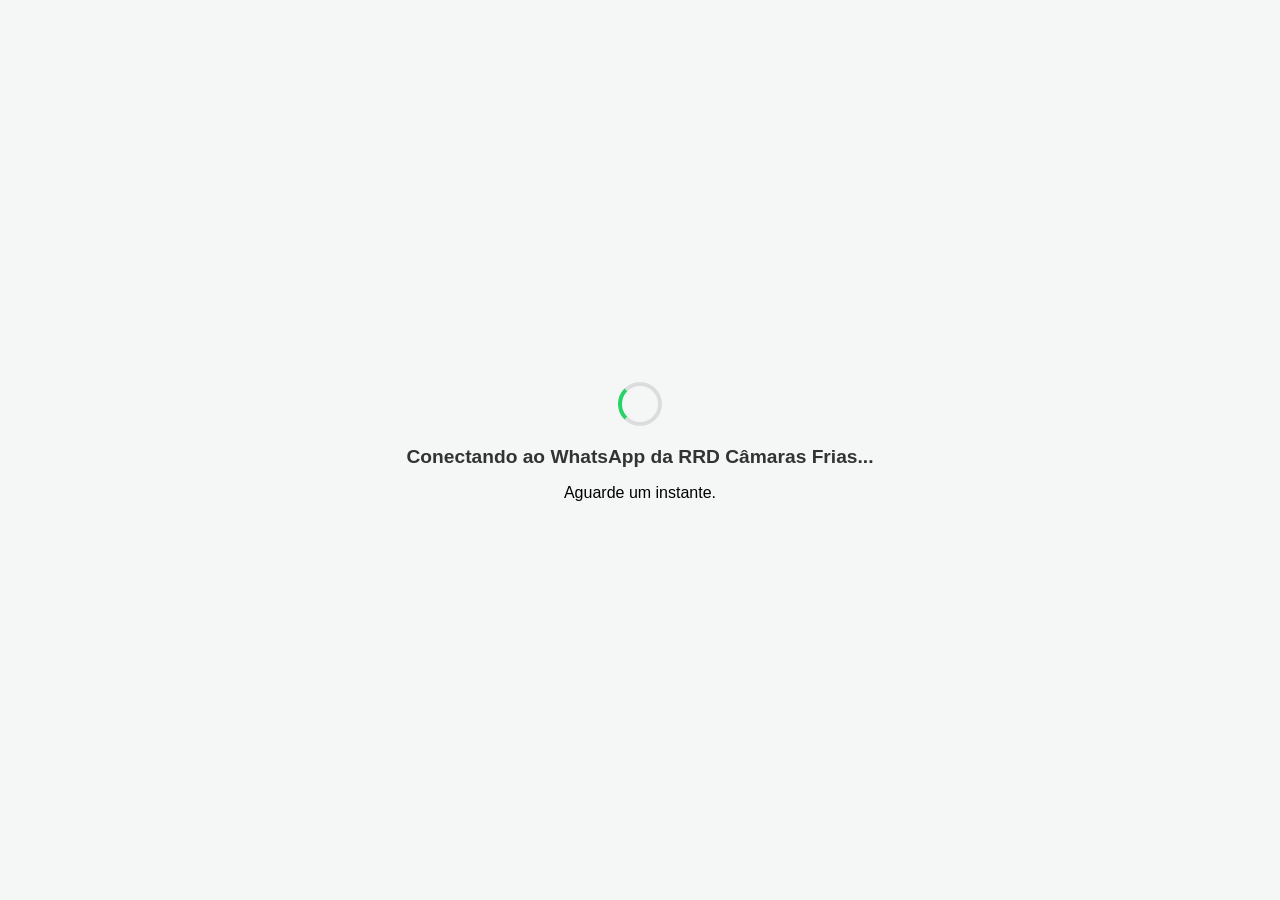
==== obrigado.html @ f608ee09 "Add files via upload" ====
<!DOCTYPE html>
<html lang="pt-br">
<head>
    <meta charset="UTF-8">
    <meta name="viewport" content="width=device-width, initial-scale=1.0">
    <title>Conectando ao WhatsApp...</title>
    
    <script>(function(w,d,s,l,i){w[l]=w[l]||[];w[l].push({'gtm.start':
    new Date().getTime(),event:'gtm.js'});var f=d.getElementsByTagName(s)[0],
    j=d.createElement(s),dl=l!='dataLayer'?'&l='+l:'';j.async=true;j.src=
    'https://www.googletagmanager.com/gtm.js?id='+i+dl;f.parentNode.insertBefore(j,f);
    })(window,document,'script','dataLayer','GTM-5FKGXKF8');</script>
    <style>
        body { font-family: sans-serif; display: flex; justify-content: center; align-items: center; height: 100vh; background: #f4f7f6; margin: 0; }
        .loader-container { text-align: center; }
        .spinner { border: 4px solid rgba(0, 0, 0, 0.1); width: 36px; height: 36px; border-radius: 50%; border-left-color: #25D366; animation: spin 1s linear infinite; margin: 0 auto 20px; }
        @keyframes spin { 0% { transform: rotate(0deg); } 100% { transform: rotate(360deg); } }
        h1 { font-size: 1.2rem; color: #333; }
    </style>
</head>
<body>
    <noscript><iframe src="https://www.googletagmanager.com/ns.html?id=GTM-5FKGXKF8"
    height="0" width="0" style="display:none;visibility:hidden"></iframe></noscript>

    <div class="loader-container">
        <div class="spinner"></div>
        <h1>Conectando ao WhatsApp da RRD Câmaras Frias...</h1>
        <p>Aguarde um instante.</p>
    </div>

    <script>
        // Configuração do Redirecionamento
        const whatsappUrl = "https://api.whatsapp.com/send?phone=554992619111&text=Olá! Gostaria de mais informações sobre câmaras frias.";
        
        // Aguarda 1.5 segundos para garantir o disparo da tag e redireciona
        setTimeout(() => {
            window.location.href = whatsappUrl;
        }, 1500);
    </script>
</body>
</html>
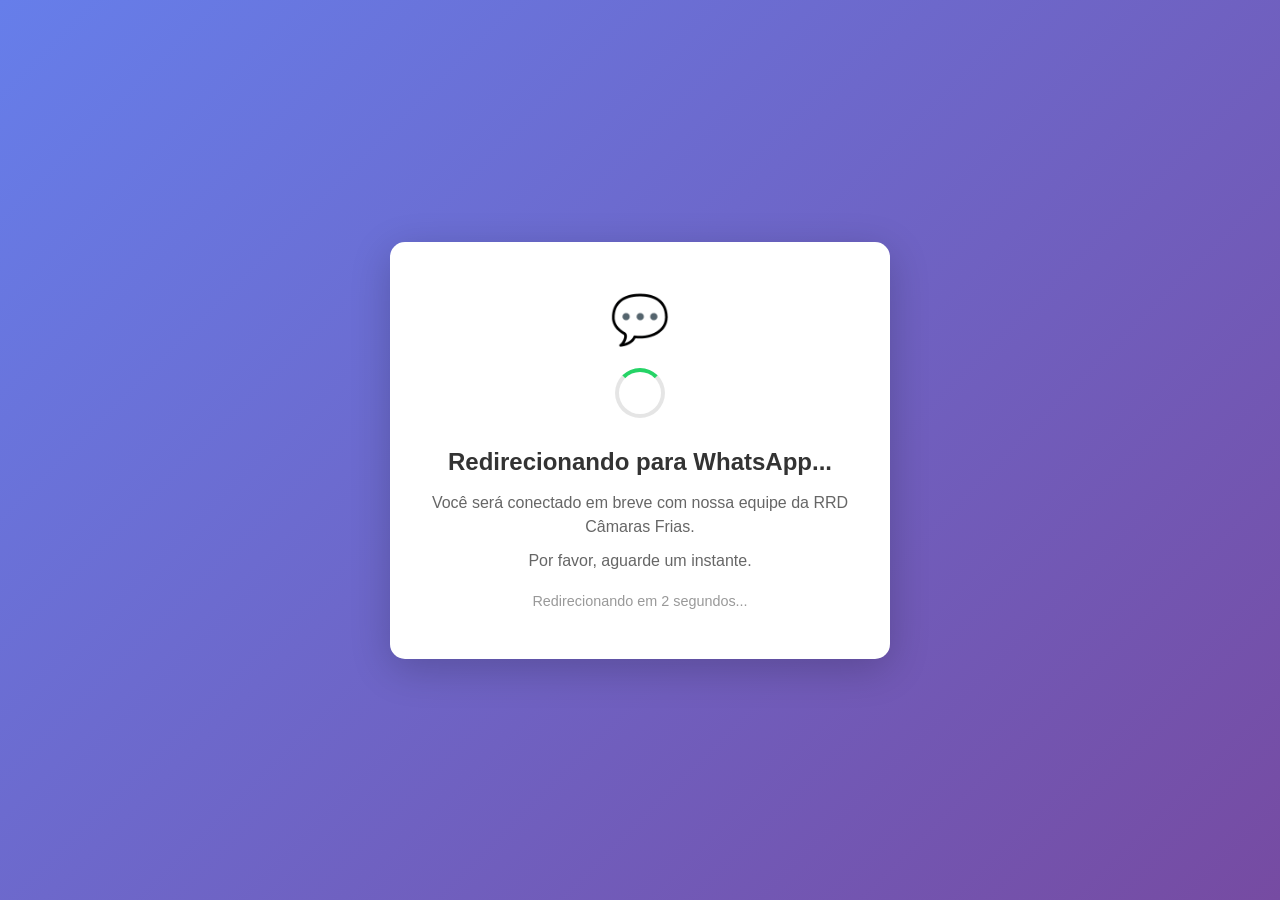
==== commit e0a7b658: "Add files via upload" ====
--- a/obrigado.html
+++ b/obrigado.html
@@ -5,37 +5,315 @@
     <meta name="viewport" content="width=device-width, initial-scale=1.0">
     <title>Conectando ao WhatsApp...</title>
     
-    <script>(function(w,d,s,l,i){w[l]=w[l]||[];w[l].push({'gtm.start':
+    <!-- ========================================== -->
+    <!-- GOOGLE TAG MANAGER - PARA DISPARO DO PAGE VIEW -->
+    <!-- ========================================== -->
+    <script nonce="GTMNonce">(function(w,d,s,l,i){w[l]=w[l]||[];w[l].push({'gtm.start':
     new Date().getTime(),event:'gtm.js'});var f=d.getElementsByTagName(s)[0],
     j=d.createElement(s),dl=l!='dataLayer'?'&l='+l:'';j.async=true;j.src=
-    'https://www.googletagmanager.com/gtm.js?id='+i+dl;f.parentNode.insertBefore(j,f);
+    'https://www.googletagmanager.com/gtm.js?id='+i+dl;var n=d.querySelector('[nonce]');n&&j.setAttribute('nonce',n.nonce||n.getAttribute('nonce'));f.parentNode.insertBefore(j,f);
     })(window,document,'script','dataLayer','GTM-5FKGXKF8');</script>
+    <!-- ========================================== -->
+    
+    <!-- ========================================== -->
+    <!-- GOOGLE ADS - GTAG PARA CONVERSÃO -->
+    <!-- ========================================== -->
+    <script async src="https://www.googletagmanager.com/gtag/js?id=AW-10906800043"></script>
+    <script>
+      window.dataLayer = window.dataLayer || [];
+      function gtag(){dataLayer.push(arguments);}
+      gtag('js', new Date());
+      gtag('config', 'AW-10906800043');
+    </script>
+    <!-- ========================================== -->
+    
     <style>
-        body { font-family: sans-serif; display: flex; justify-content: center; align-items: center; height: 100vh; background: #f4f7f6; margin: 0; }
-        .loader-container { text-align: center; }
-        .spinner { border: 4px solid rgba(0, 0, 0, 0.1); width: 36px; height: 36px; border-radius: 50%; border-left-color: #25D366; animation: spin 1s linear infinite; margin: 0 auto 20px; }
-        @keyframes spin { 0% { transform: rotate(0deg); } 100% { transform: rotate(360deg); } }
-        h1 { font-size: 1.2rem; color: #333; }
+        * {
+            margin: 0;
+            padding: 0;
+            box-sizing: border-box;
+        }
+
+        body {
+            font-family: 'Montserrat', 'Roboto', -apple-system, BlinkMacSystemFont, 'Segoe UI', sans-serif;
+            display: flex;
+            justify-content: center;
+            align-items: center;
+            height: 100vh;
+            background: linear-gradient(135deg, #667eea 0%, #764ba2 100%);
+            margin: 0;
+            padding: 20px;
+        }
+
+        .transition-container {
+            text-align: center;
+            background: white;
+            padding: 50px 40px;
+            border-radius: 15px;
+            box-shadow: 0 10px 40px rgba(0, 0, 0, 0.2);
+            max-width: 500px;
+            width: 100%;
+        }
+
+        .spinner {
+            border: 4px solid rgba(0, 0, 0, 0.1);
+            width: 50px;
+            height: 50px;
+            border-radius: 50%;
+            border-top-color: #25D366;
+            animation: spin 1s linear infinite;
+            margin: 0 auto 30px;
+        }
+
+        @keyframes spin {
+            0% { transform: rotate(0deg); }
+            100% { transform: rotate(360deg); }
+        }
+
+        h1 {
+            font-size: 1.5rem;
+            color: #333;
+            margin-bottom: 15px;
+            font-weight: 600;
+        }
+
+        p {
+            font-size: 1rem;
+            color: #666;
+            margin-bottom: 10px;
+            line-height: 1.5;
+        }
+
+        .whatsapp-icon {
+            font-size: 3rem;
+            margin-bottom: 20px;
+        }
+
+        .countdown {
+            font-size: 0.9rem;
+            color: #999;
+            margin-top: 20px;
+        }
+
+        @media (max-width: 600px) {
+            .transition-container {
+                padding: 40px 30px;
+            }
+
+            h1 {
+                font-size: 1.3rem;
+            }
+
+            p {
+                font-size: 0.95rem;
+            }
+        }
     </style>
 </head>
 <body>
+    <!-- ========================================== -->
+    <!-- GOOGLE TAG MANAGER NOSCRIPT -->
+    <!-- ========================================== -->
     <noscript><iframe src="https://www.googletagmanager.com/ns.html?id=GTM-5FKGXKF8"
     height="0" width="0" style="display:none;visibility:hidden"></iframe></noscript>
-
-    <div class="loader-container">
+    <!-- ========================================== -->
+
+    <div class="transition-container">
+        <div class="whatsapp-icon">💬</div>
         <div class="spinner"></div>
-        <h1>Conectando ao WhatsApp da RRD Câmaras Frias...</h1>
-        <p>Aguarde um instante.</p>
+        <h1>Redirecionando para WhatsApp...</h1>
+        <p>Você será conectado em breve com nossa equipe da RRD Câmaras Frias.</p>
+        <p>Por favor, aguarde um instante.</p>
+        <div class="countdown">
+            Redirecionando em <span id="countdown">3</span> segundos...
+        </div>
     </div>
 
     <script>
-        // Configuração do Redirecionamento
-        const whatsappUrl = "https://api.whatsapp.com/send?phone=554992619111&text=Olá! Gostaria de mais informações sobre câmaras frias.";
-        
-        // Aguarda 1.5 segundos para garantir o disparo da tag e redireciona
-        setTimeout(() => {
-            window.location.href = whatsappUrl;
-        }, 1500);
+        // ========================================== 
+        // FUNÇÕES DE UTILIDADE
+        // ========================================== 
+
+        /**
+         * Captura os parâmetros UTM da URL
+         * @returns {Object} Objeto com os parâmetros UTM
+         */
+        function getUTMParameters() {
+            const params = new URLSearchParams(window.location.search);
+            return {
+                utm_source: params.get('utm_source') || '',
+                utm_medium: params.get('utm_medium') || '',
+                utm_campaign: params.get('utm_campaign') || '',
+                utm_content: params.get('utm_content') || '',
+                utm_term: params.get('utm_term') || ''
+            };
+        }
+
+        /**
+         * Aguarda que o GA4 esteja disponível no dataLayer
+         * @param {number} timeout - Tempo máximo de espera em ms
+         * @returns {Promise}
+         */
+        function waitForGA4(timeout = 2000) {
+            return new Promise((resolve) => {
+                if (window.gtag && typeof window.gtag === 'function') {
+                    resolve();
+                } else {
+                    const startTime = Date.now();
+                    const checkInterval = setInterval(() => {
+                        if (window.gtag && typeof window.gtag === 'function') {
+                            clearInterval(checkInterval);
+                            resolve();
+                        } else if (Date.now() - startTime > timeout) {
+                            clearInterval(checkInterval);
+                            resolve(); // Resolve mesmo que GA4 não esteja disponível
+                        }
+                    }, 100);
+                }
+            });
+        }
+
+        /**
+         * Dispara o evento de conversão no Google Ads
+         * Este é o evento mais importante para rastreamento
+         */
+        function fireConversionEvent() {
+            if (window.gtag && typeof window.gtag === 'function') {
+                try {
+                    gtag('event', 'conversion', {
+                        'value': 0,
+                        'currency': 'BRL',
+                        'transaction_id': 'whatsapp_redirect_' + Date.now()
+                    });
+                    console.log('✓ Evento de conversão disparado com sucesso');
+                } catch (error) {
+                    console.warn('Erro ao disparar evento de conversão:', error);
+                }
+            }
+        }
+
+        /**
+         * Dispara evento customizado no GA4
+         */
+        function fireCustomEvent() {
+            if (window.gtag && typeof window.gtag === 'function') {
+                try {
+                    gtag('event', 'whatsapp_redirect', {
+                        'event_category': 'engagement',
+                        'event_label': 'lead_to_whatsapp',
+                        'value': 1
+                    });
+                    console.log('✓ Evento customizado disparado com sucesso');
+                } catch (error) {
+                    console.warn('Erro ao disparar evento customizado:', error);
+                }
+            }
+        }
+
+        /**
+         * Envia evento de purchase para o Google Ads (opcional)
+         */
+        function firePurchaseEvent(utmParams) {
+            if (window.gtag && typeof window.gtag === 'function') {
+                try {
+                    gtag('event', 'purchase', {
+                        'value': 0,
+                        'currency': 'BRL',
+                        'items': [{
+                            'item_id': 'whatsapp_lead',
+                            'item_name': 'WhatsApp Lead - RRD Câmaras Frias',
+                            'quantity': 1
+                        }],
+                        'utm_source': utmParams.utm_source,
+                        'utm_medium': utmParams.utm_medium,
+                        'utm_campaign': utmParams.utm_campaign
+                    });
+                    console.log('✓ Evento de purchase disparado com sucesso');
+                } catch (error) {
+                    console.warn('Erro ao disparar evento de purchase:', error);
+                }
+            }
+        }
+
+        /**
+         * Inicializa o contador regressivo na tela
+         */
+        function initializeCountdown() {
+            let seconds = 3;
+            const countdownElement = document.getElementById('countdown');
+            
+            const countdownInterval = setInterval(() => {
+                seconds--;
+                if (countdownElement) {
+                    countdownElement.textContent = seconds;
+                }
+                
+                if (seconds <= 0) {
+                    clearInterval(countdownInterval);
+                }
+            }, 1000);
+        }
+
+        // ========================================== 
+        // LÓGICA PRINCIPAL
+        // ========================================== 
+
+        // Configuração do URL de redirecionamento para WhatsApp
+        const WHATSAPP_NUMBER = "554992619111";
+        const WHATSAPP_MESSAGE = "Olá! Gostaria de mais informações sobre câmaras frias.";
+        const whatsappUrl = `https://api.whatsapp.com/send?phone=${WHATSAPP_NUMBER}&text=${encodeURIComponent(WHATSAPP_MESSAGE)}`;
+
+        // Capturar UTMs da URL atual
+        const utmParams = getUTMParameters();
+        console.log('📍 Parâmetros UTM capturados:', utmParams);
+
+        // Armazenar UTMs no sessionStorage para rastreamento futura
+        sessionStorage.setItem('lastUTMParams', JSON.stringify(utmParams));
+
+        /**
+         * Função principal de redirecionamento
+         * Aguarda o GA4 disparar e depois redireciona
+         */
+        async function handleTransition() {
+            try {
+                console.log('🚀 Iniciando redirecionamento com rastreamento...');
+                
+                // Inicializa contador regressivo
+                initializeCountdown();
+
+                // Aguarda GA4 estar disponível
+                console.log('⏳ Aguardando GA4...');
+                await waitForGA4(2000);
+
+                // Dispara eventos de rastreamento
+                console.log('📊 Disparando eventos de rastreamento...');
+                fireConversionEvent();
+                fireCustomEvent();
+                firePurchaseEvent(utmParams);
+
+                // Aguarda tempo suficiente para GA4 processar os eventos
+                console.log('⏱️ Aguardando processamento de eventos (1.5s)...');
+                await new Promise(resolve => setTimeout(resolve, 1500));
+
+                // Redireciona para WhatsApp
+                console.log('↗️ Redirecionando para WhatsApp...');
+                window.location.href = whatsappUrl;
+
+            } catch (error) {
+                console.error('Erro durante transição:', error);
+                // Fallback: redireciona mesmo assim após 2 segundos
+                setTimeout(() => {
+                    window.location.href = whatsappUrl;
+                }, 2000);
+            }
+        }
+
+        // Inicia o redirecionamento quando a página carrega
+        if (document.readyState === 'loading') {
+            document.addEventListener('DOMContentLoaded', handleTransition);
+        } else {
+            handleTransition();
+        }
     </script>
 </body>
 </html>
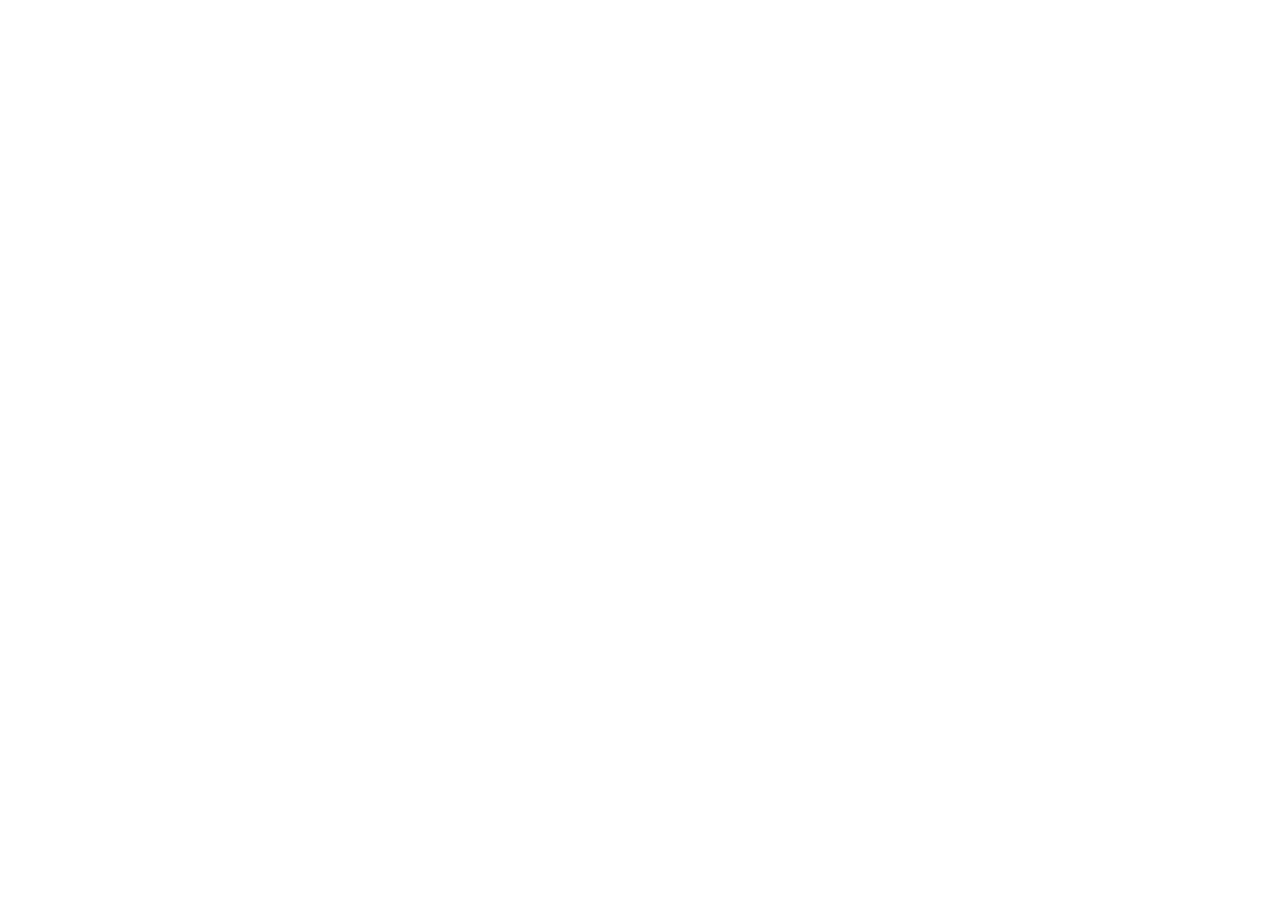
==== commit 5b425bdf: "Add files via upload" ====
--- a/obrigado.html
+++ b/obrigado.html
@@ -150,11 +150,11 @@
         }
 
         /**
-         * Aguarda que o GA4 esteja disponível no dataLayer
+         * Aguarda que o GA4 esteja disponível no dataLayer (máximo 500ms)
          * @param {number} timeout - Tempo máximo de espera em ms
          * @returns {Promise}
          */
-        function waitForGA4(timeout = 2000) {
+        function waitForGA4(timeout = 500) {
             return new Promise((resolve) => {
                 if (window.gtag && typeof window.gtag === 'function') {
                     resolve();
@@ -168,7 +168,7 @@
                             clearInterval(checkInterval);
                             resolve(); // Resolve mesmo que GA4 não esteja disponível
                         }
-                    }, 100);
+                    }, 50);
                 }
             });
         }
@@ -239,7 +239,7 @@
          * Inicializa o contador regressivo na tela
          */
         function initializeCountdown() {
-            let seconds = 3;
+            let seconds = 1;
             const countdownElement = document.getElementById('countdown');
             
             const countdownInterval = setInterval(() => {
@@ -281,9 +281,9 @@
                 // Inicializa contador regressivo
                 initializeCountdown();
 
-                // Aguarda GA4 estar disponível
+                // Aguarda GA4 estar disponível (máximo 500ms)
                 console.log('⏳ Aguardando GA4...');
-                await waitForGA4(2000);
+                await waitForGA4(500);
 
                 // Dispara eventos de rastreamento
                 console.log('📊 Disparando eventos de rastreamento...');
@@ -291,9 +291,9 @@
                 fireCustomEvent();
                 firePurchaseEvent(utmParams);
 
-                // Aguarda tempo suficiente para GA4 processar os eventos
-                console.log('⏱️ Aguardando processamento de eventos (1.5s)...');
-                await new Promise(resolve => setTimeout(resolve, 1500));
+                // Aguarda tempo mínimo para GA4 processar (reduzido para 600ms)
+                console.log('⏱️ Aguardando processamento de eventos (600ms)...');
+                await new Promise(resolve => setTimeout(resolve, 600));
 
                 // Redireciona para WhatsApp
                 console.log('↗️ Redirecionando para WhatsApp...');
@@ -301,10 +301,8 @@
 
             } catch (error) {
                 console.error('Erro durante transição:', error);
-                // Fallback: redireciona mesmo assim após 2 segundos
-                setTimeout(() => {
-                    window.location.href = whatsappUrl;
-                }, 2000);
+                // Fallback: redireciona imediatamente
+                window.location.href = whatsappUrl;
             }
         }
 
